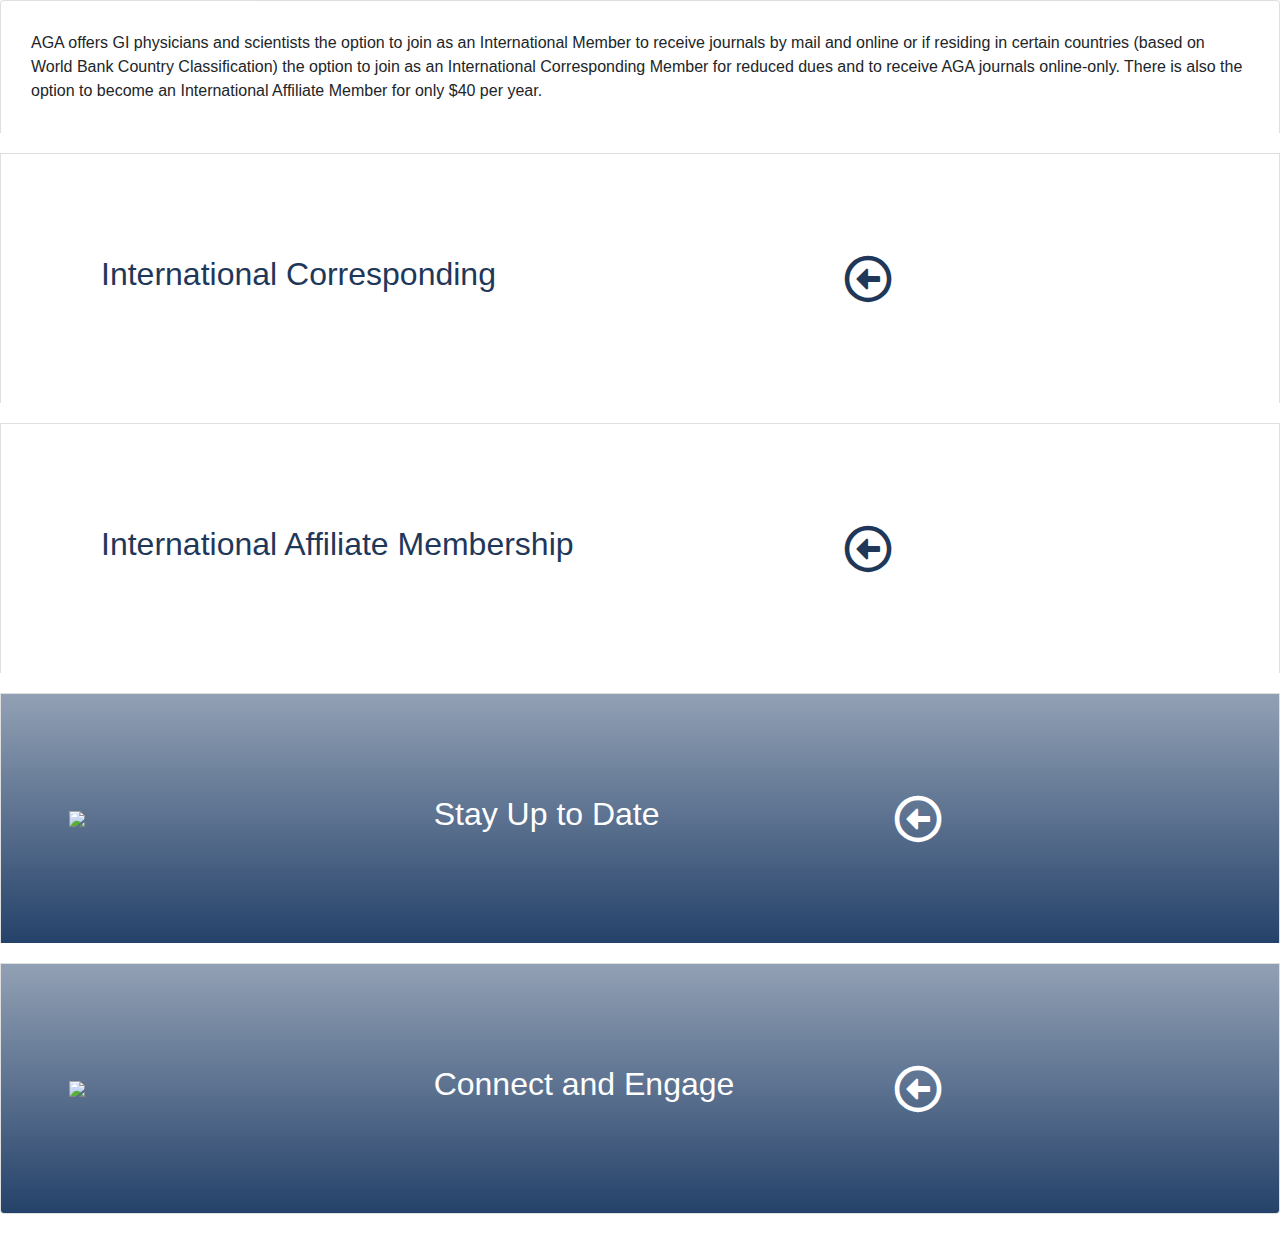
==== custom/Gastro Accordion - Physician & Scientist Outside NA/index.html @ 289419ec "1st and 2nd Image add" ====
<!DOCTYPE html>
<html lang="en">
  <head>
    <meta charset="UTF-8" />
    <meta name="viewport" content="width=device-width, initial-scale=1.0" />
    <meta http-equiv="X-UA-Compatible" content="ie=edge" />
    <title>Gastro Accordion</title>
    <link
      rel="stylesheet"
      href="https://pro.fontawesome.com/releases/v5.9.0/css/all.css"
    />
    <link
      rel="stylesheet"
      href="https://stackpath.bootstrapcdn.com/bootstrap/4.3.1/css/bootstrap.min.css"
      integrity="sha384-ggOyR0iXCbMQv3Xipma34MD+dH/1fQ784/j6cY/iJTQUOhcWr7x9JvoRxT2MZw1T"
      crossorigin="anonymous"
    />
    <link rel="stylesheet" href="./style.css" />
  </head>
  <body>
    <div class="accordion" id="accordionExample">
      <!-- FIRST CARD WHITE-->
      <div class="card ">
        <div class="card-body card-white-board">
          AGA offers GI physicians and scientists the option to join as an
          International Member to receive journals by mail and online or if
          residing in certain countries (based on World Bank Country
          Classification) the option to join as an International Corresponding
          Member for reduced dues and to receive AGA journals online-only. There
          is also the option to become an International Affiliate Member for
          only $40 per year.
        </div>
      </div>
      <!-- FIRST CARD INTERNATIONAL CORRESPONDING-->
      <div class="card ">
        <div class="card-header header-title-global " id="headingOne">
          <!-- ICON -->
          <!-- <div class="first-icon ml-5">
            <img
              src="https://aga-cms-assets.s3.amazonaws.com/20183916215---news-icon@3x.svg"
            />
          </div> -->

          <!-- TITLE -->
          <div class="text-white">
            <h2 style="color: #1F385A">International Corresponding</h2>
          </div>
          <!-- BUTTON -->
          <i
            class="far fa-arrow-alt-circle-left fa-3x ml-5"
            data-toggle="collapse"
            data-target="#collapseOne"
            aria-expanded="true"
            aria-controls="collapseOne"
          ></i>
        </div>
        <div
          id="collapseOne"
          class="collapse"
          aria-labelledby="headingOne"
          data-parent="#accordionExample"
        >
          <div class="card-body">
            <p>
              Corresponding members receive the same benefits as international
              members with the exception that journal subscriptions are online
              only.
            </p>
            <h4>Eligible Countries</h4>
            <p>
              AGA is dedicated to providing resources for gastroenterologists
              around the world. As part of this mission, we introduced a new
              international tiered dues structure that gives members in
              developing countries access to full international membership
              benefits at a reduced rate.
            </p>
            <p>
              The reduced dues eligibility is determined using the World Bank’s
              country classifications. The list of eligible countries is updated
              annually prior to billing for the upcoming year's dues.
            </p>
            <p>
              If your country of residence is listed below, you are eligible to
              choose from the following membership types:
            </p>
            <h4>International Corresponding Membership</h4>
            <ul>
              <li>Category I – $205*</li>
              <li>Category II – $55*</li>
            </ul>
            <p>Residents of Mexico please view your options.</p>
            <p style="font-style: italic">
              * Application fee ($25) is nonrefundable.
            </p>
            <h4>
              Category I — Countries in International Corresponding Members
            </h4>
            <!-- FIRST TABLE -->
            <table class="table table-striped">
              <tbody>
                <tr>
                  <td>Albania</td>
                  <td>Equatorial Guinea</td>
                  <td>Palau</td>
                </tr>
                <tr>
                  <td>Algeria</td>
                  <td>Fiji</td>
                  <td>Panama</td>
                </tr>
                <tr>
                  <td>American Samoa</td>
                  <td>Gabon</td>
                  <td>Paraguay</td>
                </tr>
                <tr>
                  <td>Angola</td>
                  <td>Grenada</td>
                  <td>Peru</td>
                </tr>
                <tr>
                  <td>Argentina</td>
                  <td>Guyana</td>
                  <td>Romania</td>
                </tr>
                <tr>
                  <td>Azerbaijan</td>
                  <td>Iran</td>
                  <td>Russia</td>
                </tr>
                <tr>
                  <td>Belarus</td>
                  <td>Iraq</td>
                  <td>Serbia</td>
                </tr>
                <tr>
                  <td>Belize</td>
                  <td>Jamaica</td>
                  <td>South Africa</td>
                </tr>
                <tr>
                  <td>Bosnia and Herzegovina</td>
                  <td>Kazakhstan</td>
                  <td>St.Lucia</td>
                </tr>
                <tr>
                  <td>Botswana</td>
                  <td>Lebanon</td>
                  <td>St.Vincent and the Grenadines</td>
                </tr>
                <tr>
                  <td>Brazil</td>
                  <td>Libya</td>
                  <td>Suriname</td>
                </tr>
                <tr>
                  <td>Bulgaria</td>
                  <td>Macedonia</td>
                  <td>Thailand</td>
                </tr>
                <tr>
                  <td>China</td>
                  <td>Malaysia</td>
                  <td>Turkey</td>
                </tr>
                <tr>
                  <td>Colombia</td>
                  <td>Maldives</td>
                  <td>Turkmenistan</td>
                </tr>
                <tr>
                  <td>Costa Rica</td>
                  <td>Marshall Islands</td>
                  <td>Tuvalu</td>
                </tr>
                <tr>
                  <td>Croatia</td>
                  <td>Mauritius</td>
                  <td>Venezuela</td>
                </tr>
                <tr>
                  <td>Cuba</td>
                  <td>Mexico</td>
                  <td></td>
                </tr>
                <tr>
                  <td>Dominica</td>
                  <td>Montenegro</td>
                  <td></td>
                </tr>
                <tr>
                  <td>Dom.Republic</td>
                  <td>Namibia</td>
                  <td></td>
                </tr>
                <tr>
                  <td>Ecuador</td>
                  <td>Nauru</td>
                  <td></td>
                </tr>
              </tbody>
            </table>

            <h4>
              Category II — Countries in International Corresponding Member
            </h4>

            <!-- SECOND TABLE -->

            <table class="table table-striped">
              <tbody>
                <tr>
                  <td>Afghanistan</td>
                  <td>Haiti</td>
                  <td>Philippines</td>
                </tr>
                <tr>
                  <td>Angola</td>
                  <td>Honduras</td>
                  <td>Rwanda</td>
                </tr>
                <tr>
                  <td>Armenia</td>
                  <td>India</td>
                  <td>Samoa</td>
                </tr>
                <tr>
                  <td>Bangladesh</td>
                  <td>Indonesia</td>
                  <td>Soa Tome & Principe</td>
                </tr>
                <tr>
                  <td>Benin</td>
                  <td>Jordan</td>
                  <td>Senegal</td>
                </tr>
                <tr>
                  <td>Bhutan</td>
                  <td>Kenya</td>
                  <td>Sierra Leone</td>
                </tr>
                <tr>
                  <td>Bolivia</td>
                  <td>Kiribati</td>
                  <td>Solomon Islands</td>
                </tr>
                <tr>
                  <td>Burkina Faso</td>
                  <td>Korea, Dem. Rep</td>
                  <td>Somalia</td>
                </tr>
                <tr>
                  <td>Burundi</td>
                  <td>Kosovo</td>
                  <td>South Sudan</td>
                </tr>
                <tr>
                  <td>Cabo Verde</td>
                  <td>Kyrqyz Republic</td>
                  <td>Sri Lanka</td>
                </tr>
                <tr>
                  <td>Cambodia</td>
                  <td>Laos</td>
                  <td>Sudan</td>
                </tr>
                <tr>
                  <td>Cameroon</td>
                  <td>Lesotho</td>
                  <td>Swazilan</td>
                </tr>
                <tr>
                  <td>Cent. African Republic</td>
                  <td>Liberia</td>
                  <td>Syrian Arab Republic</td>
                </tr>
                <tr>
                  <td>Chad</td>
                  <td>Madagascar</td>
                  <td>Tajikstan</td>
                </tr>
                <tr>
                  <td>Comoros</td>
                  <td>Malawi</td>
                  <td>Tanzania</td>
                </tr>
                <tr>
                  <td>Congo, Dem. Rep</td>
                  <td>Mali</td>
                  <td>Timor-Leste</td>
                </tr>
                <tr>
                  <td>Congo, Rep</td>
                  <td>Mauritania</td>
                  <td>Togo</td>
                </tr>
                <tr>
                  <td>Cote D'Ivoire</td>
                  <td>Micronesia</td>
                  <td>Tonga</td>
                </tr>
                <tr>
                  <td>Djibouti</td>
                  <td>Moldova</td>
                  <td>Tunisia</td>
                </tr>
                <tr>
                  <td>Egypt</td>
                  <td>Mongolia</td>
                  <td>Uganda</td>
                </tr>
                <tr>
                  <td>El Salvador</td>
                  <td>Morocco</td>
                  <td>Ukraine</td>
                </tr>
                <tr>
                  <td>Eritrea</td>
                  <td>Mozambique</td>
                  <td>Uzbekistan</td>
                </tr>
                <tr>
                  <td>Ethiopia</td>
                  <td>Myanmar</td>
                  <td>Vanautu</td>
                </tr>
                <tr>
                  <td>Gambia</td>
                  <td>Nepal</td>
                  <td>Vietnam</td>
                </tr>
                <tr>
                  <td>Georgia</td>
                  <td>Nicaragua</td>
                  <td>West Bank & Gaza</td>
                </tr>
                <tr>
                  <td>Ghana</td>
                  <td>Niger</td>
                  <td>Yemen</td>
                </tr>
                <tr>
                  <td>Guatemala</td>
                  <td>Nigeria</td>
                  <td>Zambia</td>
                </tr>
                <tr>
                  <td>Guinea</td>
                  <td>Pakistan</td>
                  <td>Zimbabwe</td>
                </tr>
                <tr>
                  <td>Guinea-Bisau</td>
                  <td>Papua New Guinea</td>
                  <td></td>
                </tr>
              </tbody>
            </table>
          </div>
        </div>
      </div>
      <!-- SECOND CARD INTERNATIONAL AFFILIATE MEMBERSHIP-->
      <div class="card">
        <div class="card-header header-title-global " id="headingTwo">
          <!-- ICON -->
          <!-- <div class="first-icon ml-5">
              <img
                src="https://aga-cms-assets.s3.amazonaws.com/20183916215---news-icon@3x.svg"
              />
            </div> -->

          <!-- TITLE -->
          <div class="text-white">
            <h2 style="color: #1F385A">International Affiliate Membership</h2>
          </div>
          <!-- BUTTON -->
          <i
            class="far fa-arrow-alt-circle-left fa-3x ml-5"
            data-toggle="collapse"
            data-target="#collapseTwo"
            aria-expanded="true"
            aria-controls="collapseTwo"
          ></i>
        </div>
        <div
          id="collapseTwo"
          class="collapse"
          aria-labelledby="headingTwo"
          data-parent="#accordionExample"
        >
          <div class="card-body">
            <p>
              Affiliate members receive the same benefits as international
              members with the following exceptions: (1) Digestive Disease Week®
              (DDW) savings are not included and (2) journals may be purchased
              separately at a discounted rate:
            </p>
            <ul>
              <li>Gastroenterology: $376/year</li>
              <li>Clinical Gastroenterology and Hepatology: $85/year</li>
            </ul>
            <p>
              Please indicate your selection of journals on your application for
              membership.
            </p>
          </div>
        </div>
      </div>
      <!-- THIRD CARD -->
      <div class="card ">
        <div class="card-header header-image-global image-3" id="headingThree">
          <!-- ICON -->
          <div class="first-icon ml-5">
            <img
              src="https://aga-cms-assets.s3.amazonaws.com/20183916215---news-icon@3x.svg"
            />
          </div>

          <!-- TITLE -->
          <div class="text-white">
            <h2>Stay Up to Date</h2>
          </div>
          <!-- BUTTON -->
          <i
            class="far fa-arrow-alt-circle-left fa-3x text-white ml-5"
            data-toggle="collapse"
            data-target="#collapseThree"
            aria-expanded="true"
            aria-controls="collapseThree"
          ></i>
        </div>
        <div
          id="collapseThree"
          class="collapse"
          aria-labelledby="headingThree"
          data-parent="#accordionExample"
        >
          <div class="card-body">
            <p>Stay up to date with the latest GI news and research.</p>
            <ul>
              <li>
                <a href="https://www.cghjournal.org/"
                  >Clinical Gastroenterology and Hepatology (CGH)</a
                >
                : Official monthly clinical practice journal of the AGA
                Institute.
              </li>
              <li>
                <a href="https://www.cmghjournal.org/"
                  >Cellular and Molecular Gastroenterology and Hepatology
                  (CMGH)</a
                >
                : a digital-only journal for digestive biology research.
              </li>
              <li>
                <a href="https://www.gastrojournal.org/">Gastroenterology</a>
                : Leading monthly journal in the field of GI.
              </li>
              <li>
                <a href="https://www.mdedge.com/gihepnews"
                  >GI & Hepatology News</a
                >
                : Official newspaper of the AGA Institute providing commentary
                about clinical developments and the impact of health care
                policy.
              </li>
              <li>
                AGA eDigest: Weekly e-newsletter covering important topics and
                news from the AGA Institute.
              </li>
              <li>
                <a href="http://agaperspectives.gastro.org/"
                  >AGA Perspectives</a
                >
                : Bimonthly magazine where experts debate today’s most
                controversial GI topics.
              </li>
              <li>
                Today in Medicine: Daily news feed featuring the day’s top
                headlines.
              </li>
            </ul>
            <p style="font-style: italic; font-size: 12px;">
              Note: Online subscriptions for international members, category I &
              II. Subscriptions not included for international affiliate members
              (available for purchase at a discount).
            </p>
          </div>
        </div>
      </div>
      <!-- FOURTH CARD -->
      <div class="card ">
        <div class="card-header header-image-global image-2" id="headingFour">
          <!-- ICON -->
          <div class="first-icon ml-5">
            <img
              src="https://aga-cms-assets.s3.amazonaws.com/201839164026---connect-icon@3x.svg"
            />
          </div>

          <!-- TITLE -->
          <div class="text-white">
            <h2>Connect and Engage</h2>
          </div>
          <!-- BUTTON -->
          <i
            class="far fa-arrow-alt-circle-left fa-3x text-white ml-5"
            data-toggle="collapse"
            data-target="#collapseFour"
            aria-expanded="true"
            aria-controls="collapseFour"
          ></i>
        </div>
        <div
          id="collapseFour"
          class="collapse"
          aria-labelledby="headingFour"
          data-parent="#accordionExample"
        >
          <div class="card-body">
            <p>Stay up to date with the latest GI news and research.</p>
            <ul>
              <li>
                <a href="https://www.cghjournal.org/"
                  >Clinical Gastroenterology and Hepatology (CGH)</a
                >
                : Official monthly clinical practice journal of the AGA
                Institute.
              </li>
              <li>
                <a href="https://www.cmghjournal.org/"
                  >Cellular and Molecular Gastroenterology and Hepatology
                  (CMGH)</a
                >
                : a digital-only journal for digestive biology research.
              </li>
              <li>
                <a href="https://www.gastrojournal.org/">Gastroenterology</a>
                : Leading monthly journal in the field of GI.
              </li>
              <li>
                <a href="https://www.mdedge.com/gihepnews"
                  >GI & Hepatology News</a
                >
                : Official newspaper of the AGA Institute providing commentary
                about clinical developments and the impact of health care
                policy.
              </li>
              <li>
                AGA eDigest: Weekly e-newsletter covering important topics and
                news from the AGA Institute.
              </li>
              <li>
                <a href="http://agaperspectives.gastro.org/"
                  >AGA Perspectives</a
                >
                : Bimonthly magazine where experts debate today’s most
                controversial GI topics.
              </li>
              <li>
                Today in Medicine: Daily news feed featuring the day’s top
                headlines.
              </li>
            </ul>
            <p style="font-style: italic; font-size: 12px;">
              Note: Online subscriptions for international members, category I &
              II. Subscriptions not included for international affiliate members
              (available for purchase at a discount).
            </p>
          </div>
        </div>
      </div>
    </div>
    <!-- Bootstrap JS -->
    <script
      src="https://code.jquery.com/jquery-3.3.1.slim.min.js"
      integrity="sha384-q8i/X+965DzO0rT7abK41JStQIAqVgRVzpbzo5smXKp4YfRvH+8abtTE1Pi6jizo"
      crossorigin="anonymous"
    ></script>
    <script
      src="https://cdnjs.cloudflare.com/ajax/libs/popper.js/1.14.7/umd/popper.min.js"
      integrity="sha384-UO2eT0CpHqdSJQ6hJty5KVphtPhzWj9WO1clHTMGa3JDZwrnQq4sF86dIHNDz0W1"
      crossorigin="anonymous"
    ></script>
    <script
      src="https://stackpath.bootstrapcdn.com/bootstrap/4.3.1/js/bootstrap.min.js"
      integrity="sha384-JjSmVgyd0p3pXB1rRibZUAYoIIy6OrQ6VrjIEaFf/nJGzIxFDsf4x0xIM+B07jRM"
      crossorigin="anonymous"
    ></script>

    <script>
      $(".collapse")
        .on("shown.bs.collapse", function() {
          $(this)
            .parent()
            .find(".fa-arrow-alt-circle-left")
            .removeClass("fa-arrow-alt-circle-left")
            .addClass("fa-arrow-alt-circle-down");
        })
        .on("hidden.bs.collapse", function() {
          $(this)
            .parent()
            .find(".fa-arrow-alt-circle-down")
            .removeClass("fa-arrow-alt-circle-down")
            .addClass("fa-arrow-alt-circle-left");
        });
    </script>
  </body>
</html>
---- custom/Gastro Accordion - Physician & Scientist Outside NA/style.css ----
* {
  font-size: 16px;
}

h2 {
  font-family: "Gotham Bold", Sans-serif;
}
.header-image-global {
  height: 250px;
  display: grid;
  grid-template-columns: 1fr 1fr 1fr;
  justify-content: center;
  align-items: center;
}

.header-title-global {
  background-color: white;
  padding-left: 100px;
  height: 250px;
  display: grid;
  grid-template-columns: 3fr 2fr;
  justify-content: center;
  align-items: center;
}

.card-white-board {
  padding: 30px;
}

.header-title-global .fa-arrow-alt-circle-left {
  color: #1f385a;
}

.card {
  margin-bottom: 20px;
}

.total-price {
  color: #008fd4;
}
/* IMAGE SETUP */

.image-1 {
  background: linear-gradient(
      0deg,
      rgba(37, 66, 106, 1) 0%,
      rgba(37, 66, 106, 0.500437675070028) 100%
    ),
    url("https://aga-cms-assets.s3.amazonaws.com/201839182334---GettyImages-680482926.jpg")
      no-repeat center;
  background-size: cover;
}

.image-2 {
  background: linear-gradient(
      0deg,
      rgba(37, 66, 106, 1) 0%,
      rgba(37, 66, 106, 0.500437675070028) 100%
    ),
    url("https://aga-cms-assets.s3.amazonaws.com/20183916405---GettyImages-638646884.jpg")
      no-repeat center;
  background-size: cover;
}

.image-3 {
  background: linear-gradient(
      0deg,
      rgba(37, 66, 106, 1) 0%,
      rgba(37, 66, 106, 0.500437675070028) 100%
    ),
    url("https://aga-cms-assets.s3.amazonaws.com/201839182334---GettyImages-680482926.jpg")
      no-repeat center;
  background-size: cover;
}

.image-4 {
  background: linear-gradient(
      0deg,
      rgba(37, 66, 106, 1) 0%,
      rgba(37, 66, 106, 0.500437675070028) 100%
    ),
    url("https://aga-cms-assets.s3.amazonaws.com/201839181544---GettyImages-612408736.jpg")
      no-repeat center;
  background-size: cover;
}

.image-5 {
  background: linear-gradient(
      0deg,
      rgba(37, 66, 106, 1) 0%,
      rgba(37, 66, 106, 0.500437675070028) 100%
    ),
    url("https://aga-cms-assets.s3.amazonaws.com/201839185559---GettyImages-495755592.jpg")
      no-repeat center;
  background-size: cover;
}

.image-6 {
  background: linear-gradient(
      0deg,
      rgba(37, 66, 106, 1) 0%,
      rgba(37, 66, 106, 0.500437675070028) 100%
    ),
    url("https://aga-cms-assets.s3.amazonaws.com/201839193249---GettyImages-640947698.jpg")
      no-repeat center;
  background-size: cover;
}

.image-7 {
  background: linear-gradient(
      0deg,
      rgba(37, 66, 106, 1) 0%,
      rgba(37, 66, 106, 0.500437675070028) 100%
    ),
    url("https://aga-cms-assets.s3.amazonaws.com/20183919372---GettyImages-645732556.jpg")
      no-repeat center;
  background-size: cover;
}
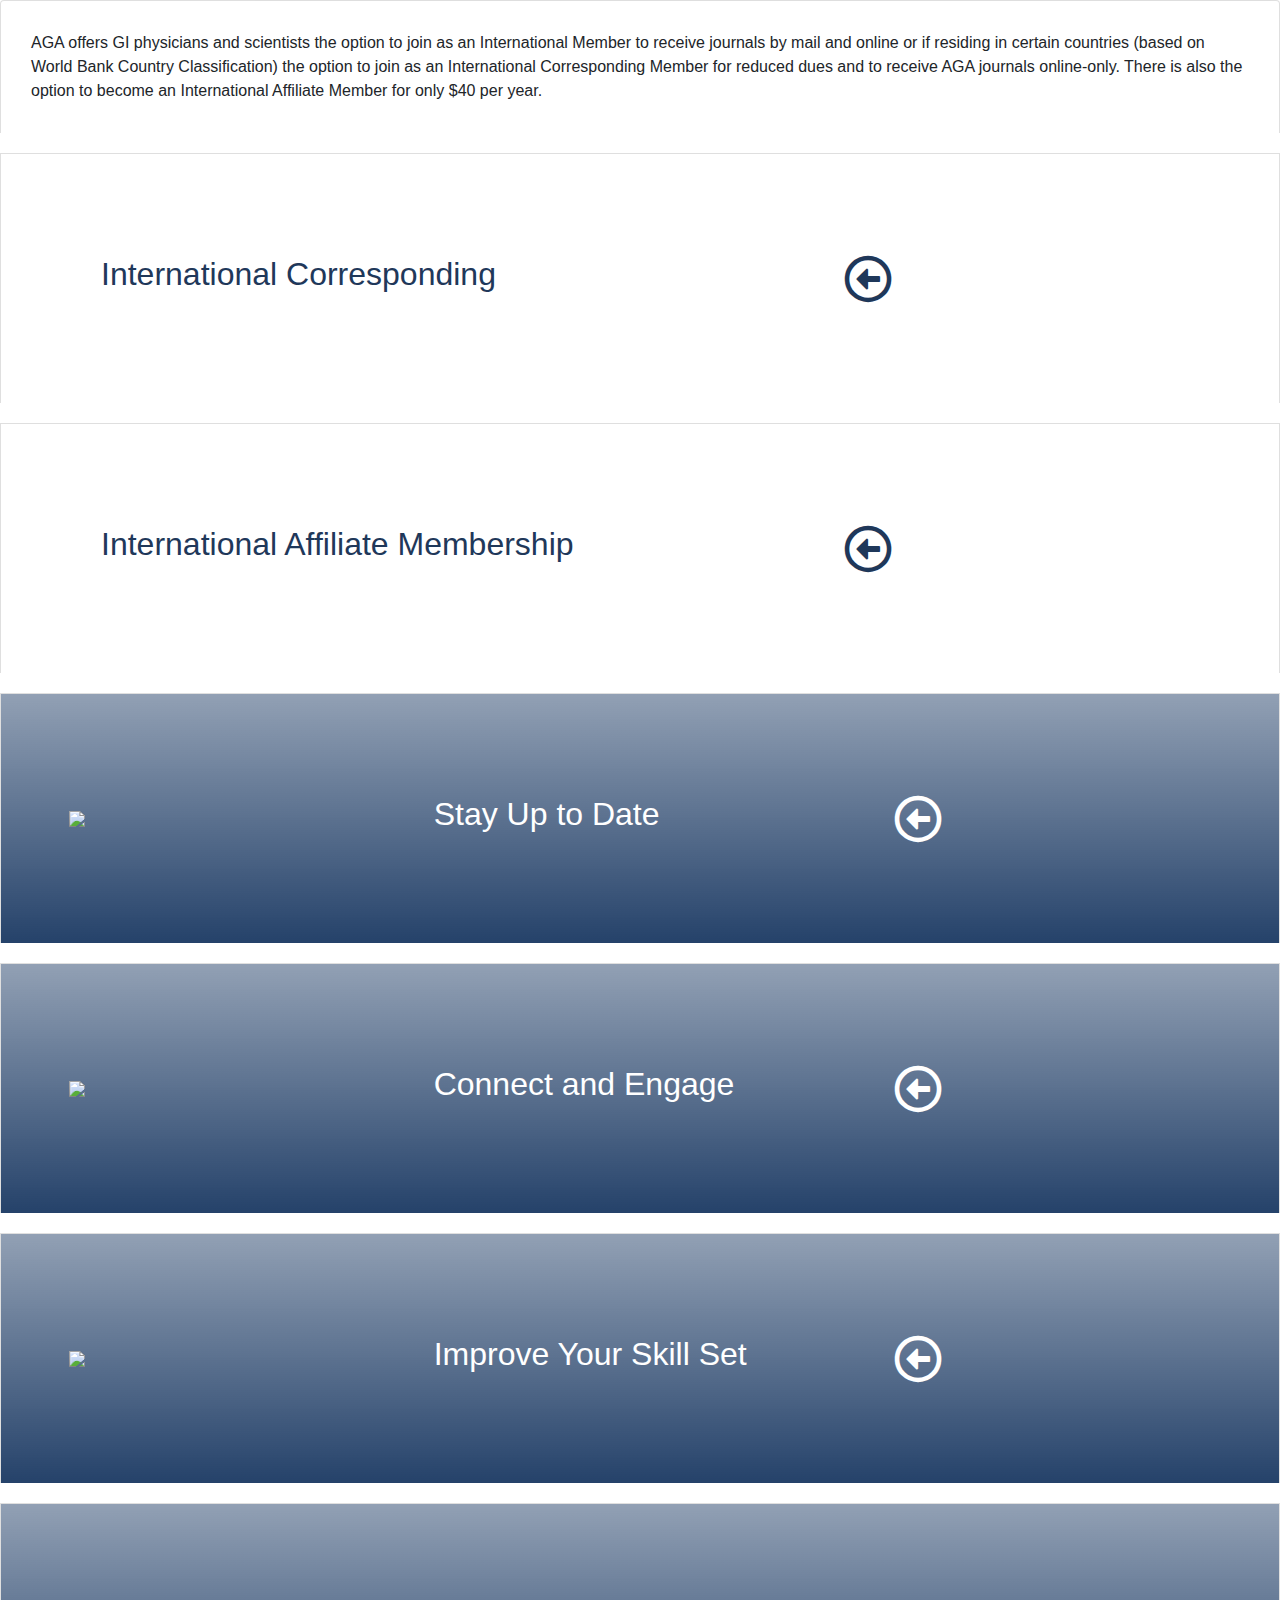
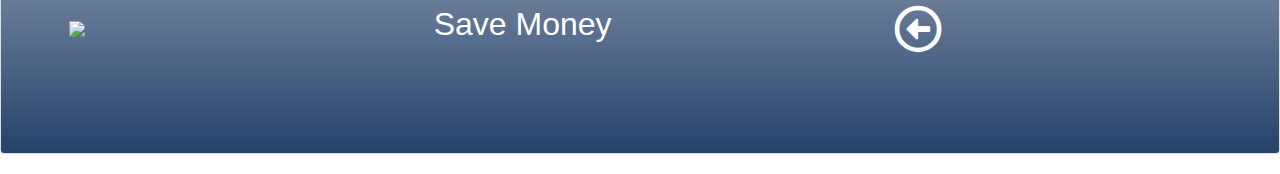
==== commit beba951c: "New Tab added" ====
--- a/custom/Gastro Accordion - Physician & Scientist Outside NA/index.html
+++ b/custom/Gastro Accordion - Physician & Scientist Outside NA/index.html
@@ -518,56 +518,195 @@
           data-parent="#accordionExample"
         >
           <div class="card-body">
-            <p>Stay up to date with the latest GI news and research.</p>
+            <p>
+              Connect and engage with colleagues who share your passions and
+              face similar challenges.
+            </p>
             <ul>
               <li>
-                <a href="https://www.cghjournal.org/"
-                  >Clinical Gastroenterology and Hepatology (CGH)</a
-                >
-                : Official monthly clinical practice journal of the AGA
-                Institute.
-              </li>
-              <li>
-                <a href="https://www.cmghjournal.org/"
-                  >Cellular and Molecular Gastroenterology and Hepatology
-                  (CMGH)</a
-                >
-                : a digital-only journal for digestive biology research.
-              </li>
-              <li>
-                <a href="https://www.gastrojournal.org/">Gastroenterology</a>
-                : Leading monthly journal in the field of GI.
+                <a href="https://community.gastro.org/home">AGA Community</a>
+                : a private, members-only forum, directory and resource library.
+              </li>
+              <li>
+                <a
+                  href="https://www.gastro.org/aga-leadership/council-and-sections"
+                  >Section affiliations</a
+                >
+                : Thirteen special interest groups. AGA members can join up to
+                six.
+              </li>
+              <li>
+                <a href="https://www.gastro.org/aga-leadership/committees"
+                  >Committees</a
+                >
+                : Groups of volunteer members assigned a mission and set of
+                responsibilities associated with a particular area within the
+                association. You must apply or be nominated for a committee
+                appointment.
               </li>
               <li>
                 <a href="https://www.mdedge.com/gihepnews"
-                  >GI & Hepatology News</a
-                >
-                : Official newspaper of the AGA Institute providing commentary
-                about clinical developments and the impact of health care
-                policy.
-              </li>
-              <li>
-                AGA eDigest: Weekly e-newsletter covering important topics and
-                news from the AGA Institute.
-              </li>
-              <li>
-                <a href="http://agaperspectives.gastro.org/"
-                  >AGA Perspectives</a
-                >
-                : Bimonthly magazine where experts debate today’s most
-                controversial GI topics.
-              </li>
-              <li>
-                Today in Medicine: Daily news feed featuring the day’s top
-                headlines.
+                  >Academy of Educators</a
+                >
+                : The home for educators within AGA.
+              </li>
+              <li>
+                Social media: Interact with AGA through a variety of social
+                networks.
+              </li>
+              <li>
+                <a href="https://www.gastro.org/">AGA website</a>
+                : Access members-only resources and stay connected all day,
+                every day.
+              </li>
+              <li>
+                AGA Young Delegates: A group of engaged GIs gaining experience
+                through work on short-term AGA initiatives.
               </li>
             </ul>
-            <p style="font-style: italic; font-size: 12px;">
-              Note: Online subscriptions for international members, category I &
-              II. Subscriptions not included for international affiliate members
-              (available for purchase at a discount).
-            </p>
-          </div>
+          </div>
+        </div>
+      </div>
+      <!-- FIFTH CARD -->
+      <div class="card ">
+        <div class="card-header header-image-global image-3" id="headingFive">
+          <!-- ICON -->
+          <div class="first-icon ml-5">
+            <img
+              src="https://aga-cms-assets.s3.amazonaws.com/201839181743---skillset-icon@3x.svg"
+            />
+          </div>
+
+          <!-- TITLE -->
+          <div class="text-white">
+            <h2>Improve Your Skill Set</h2>
+          </div>
+          <!-- BUTTON -->
+          <i
+            class="far fa-arrow-alt-circle-left fa-3x text-white ml-5"
+            data-toggle="collapse"
+            data-target="#collapseFive"
+            aria-expanded="true"
+            aria-controls="collapseFive"
+          ></i>
+        </div>
+        <div
+          id="collapseFive"
+          class="collapse"
+          aria-labelledby="headingFive"
+          data-parent="#accordionExample"
+        >
+          <div class="card-body">
+            <p>
+              Improve your skill set with access to a variety of educational
+              opportunities offered free or at a discount.
+            </p>
+            <ul>
+              <li>
+                <a
+                  href="https://www.gastro.org/fellows-and-early-career/training-resources/fellows-resources/aga-gastroenterology-training-examination"
+                  >AGA Gastroenterology Training Examination</a
+                >
+                : Educational assessment tool designed to measure the progress
+                of training and promote continuous improvement.
+              </li>
+              <li>
+                <a href="http://buyddsep8.gastro.org/">DDSEP® 8</a>
+                : A diverse learning platform that allows you to prepare for the
+                GI board exam, assess your knowledge and keep current on GI
+                advances.
+              </li>
+              <li>
+                <a href="https://ddw.org/home">Digestive Disease Week® (DDW)</a>
+                : The world’s largest gathering of GI professionals and one of
+                the top 50 medical meetings.
+              </li>
+              <li>
+                <a href="http://pgcourse.gastro.org/"
+                  >AGA Postgraduate Course</a
+                >
+                : AGA Institute’s flagship educational course covering both
+                basic science and clinical topics.
+              </li>
+              <li>
+                <a href="http://agau.gastro.org/diweb/catalog"
+                  >AGA University</a
+                >
+                : Your home for in-person meetings, webinars and other
+                educational tools designed to help you stay current with
+                advances in the GI field and earn MOC/CME.
+              </li>
+            </ul>
+          </div>
+        </div>
+      </div>
+      <!-- SIXTH CARD -->
+      <div class="card ">
+        <div class="card-header header-image-global image-7" id="headingSix">
+          <!-- ICON -->
+          <div class="first-icon ml-5">
+            <img
+              height="120px"
+              src="https://aga-cms-assets.s3.amazonaws.com/20183919436---save-icon@2x.png"
+            />
+          </div>
+
+          <!-- TITLE -->
+          <div class="text-white">
+            <h2>Save Money</h2>
+          </div>
+          <!-- BUTTON -->
+          <i
+            class="far fa-arrow-alt-circle-left fa-3x text-white ml-5"
+            data-toggle="collapse"
+            data-target="#collapseSix"
+            aria-expanded="true"
+            aria-controls="collapseSix"
+          ></i>
+        </div>
+        <div
+          id="collapseSix"
+          class="collapse"
+          aria-labelledby="headingSix"
+          data-parent="#accordionExample"
+        >
+          <div class="card-body">
+            <p>
+              Save Money by taking advantage of special promotions through AGA's
+              affinity partners.
+            </p>
+            <p>
+              UpToDate® is the online, continuously updated clinical-decision
+              support resource that gastroenterologists trust to for reliable
+              clinical answers. Learn more about the exclusive offer for AGA
+              members.
+            </p>
+            <h2>Join AGA and save</h2>
+            <table class="table table-striped">
+              <tbody>
+                <tr>
+                  <td>CGH</td>
+                  <td class="text-right">-$486</td>
+                </tr>
+                <tr>
+                  <td>Gastroenterology</td>
+                  <td class="text-right">-$968</td>
+                </tr>
+                <tr>
+                  <td>DDSEP®8</td>
+                  <td class="text-right">-$200</td>
+                </tr>
+                <tr>
+                  <td>DDW®</td>
+                  <td class="text-right">-$440</td>
+                </tr>
+              </tbody>
+            </table>
+            <h4 class="text-right">
+              Total Savings: <span class="total-price">$2,094</span>
+            </h4>
+          </div>
+          <p class="ml-3">Journal prices are 2018 rates</p>
         </div>
       </div>
     </div>
--- a/custom/Gastro Accordion - Physician & Scientist Outside NA/style.css
+++ b/custom/Gastro Accordion - Physician & Scientist Outside NA/style.css
@@ -68,7 +68,7 @@
       rgba(37, 66, 106, 1) 0%,
       rgba(37, 66, 106, 0.500437675070028) 100%
     ),
-    url("https://aga-cms-assets.s3.amazonaws.com/201839182334---GettyImages-680482926.jpg")
+    url("https://aga-cms-assets.s3.amazonaws.com/201839181715---GettyImages-675458870.jpg")
       no-repeat center;
   background-size: cover;
 }
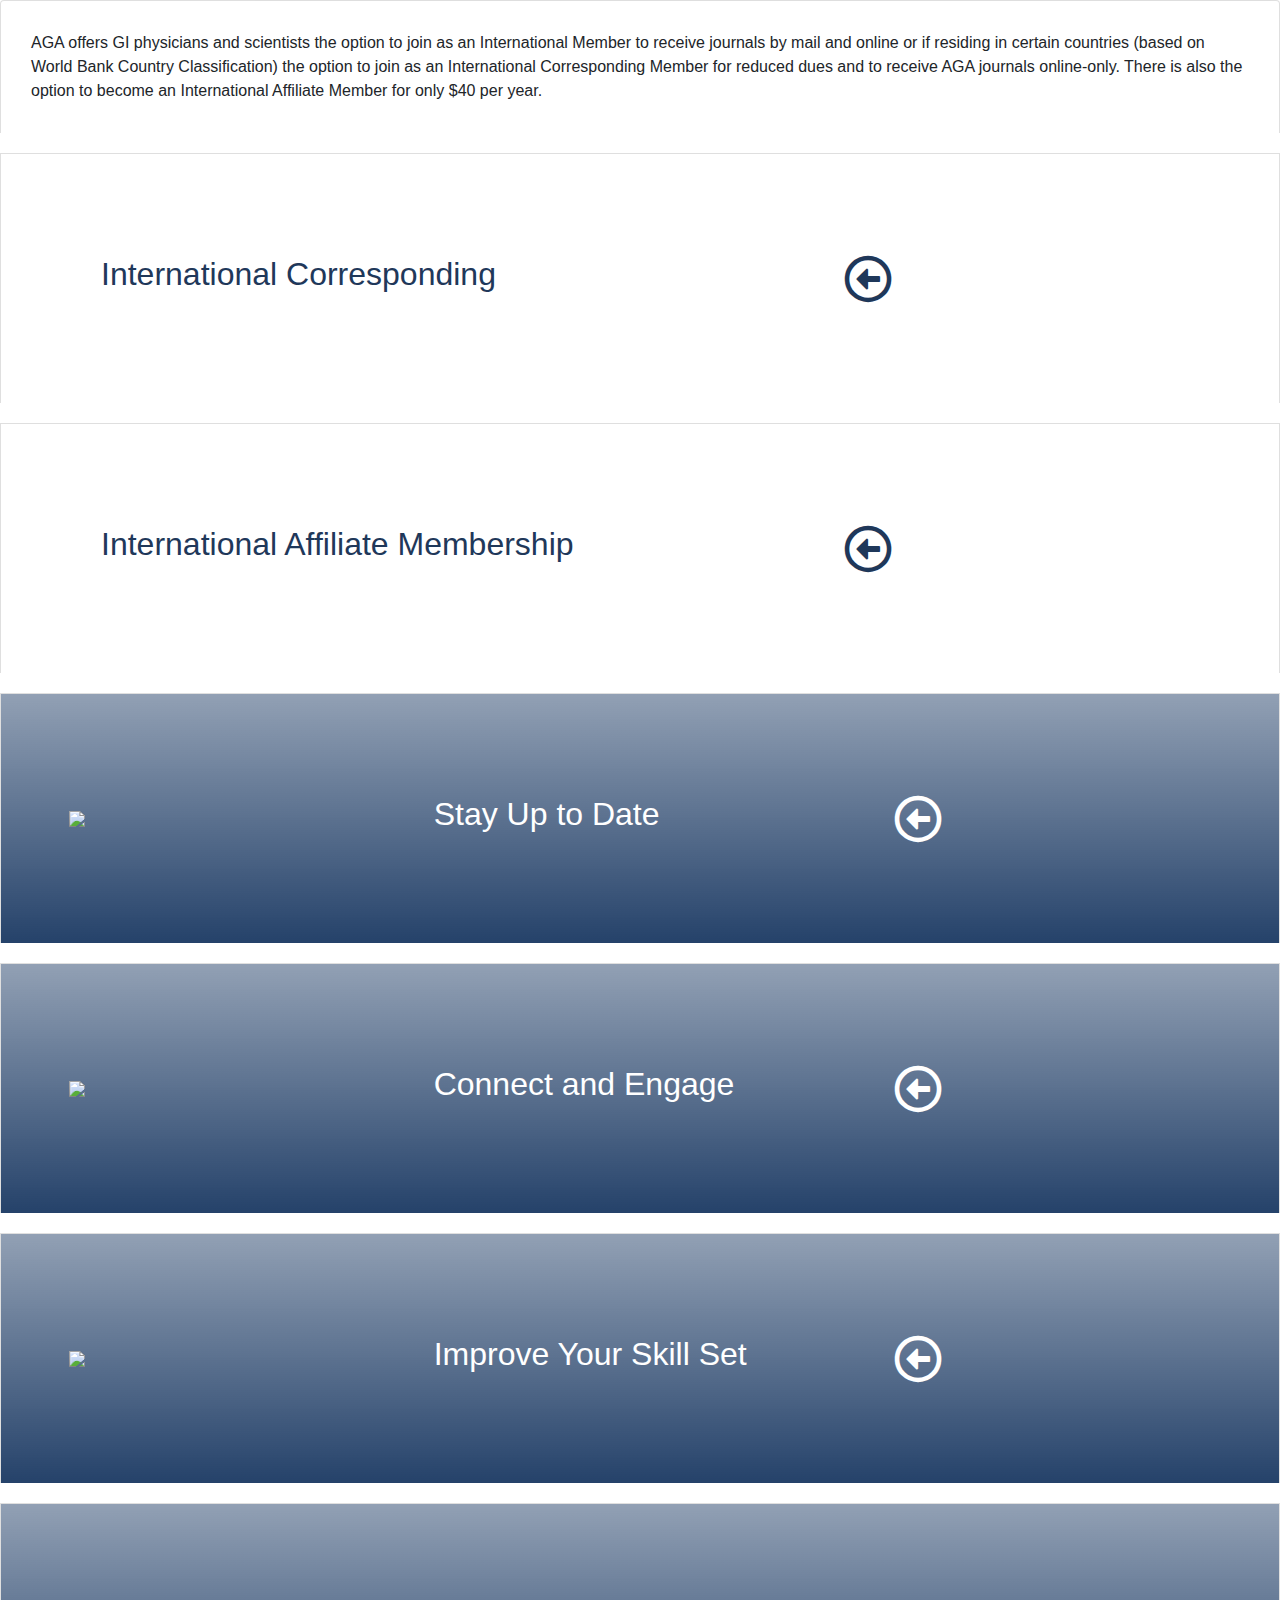
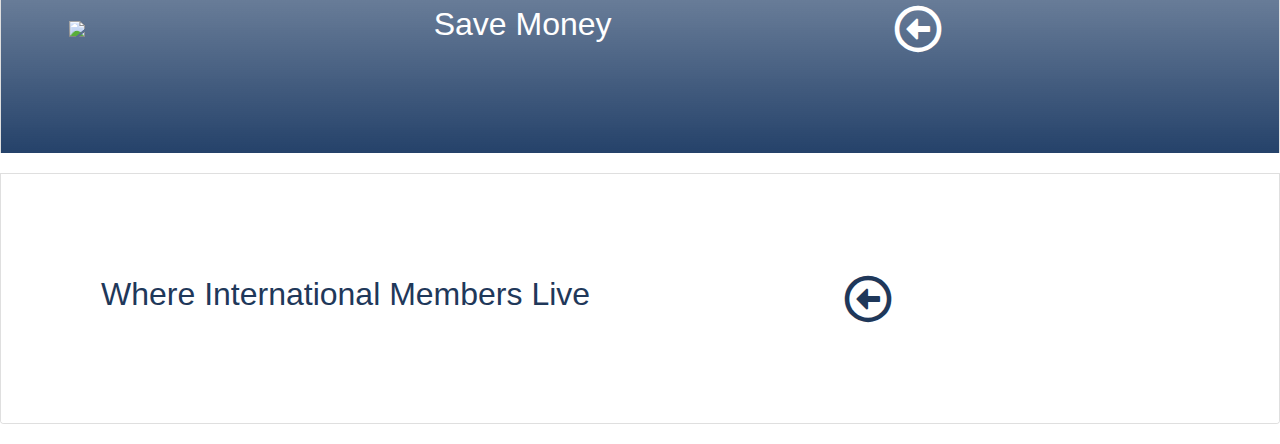
==== commit d05c67d9: "New Tab upload" ====
--- a/custom/Gastro Accordion - Physician & Scientist Outside NA/index.html
+++ b/custom/Gastro Accordion - Physician & Scientist Outside NA/index.html
@@ -709,6 +709,68 @@
           <p class="ml-3">Journal prices are 2018 rates</p>
         </div>
       </div>
+      <!-- SEVENTH CARD WHERE INTERNATIONAL MEMBERS LIVE-->
+      <div class="card">
+        <div class="card-header header-title-global " id="headingTwo">
+          <!-- ICON -->
+          <!-- <div class="first-icon ml-5">
+              <img
+                src="https://aga-cms-assets.s3.amazonaws.com/20183916215---news-icon@3x.svg"
+              />
+            </div> -->
+
+          <!-- TITLE -->
+          <div class="text-white">
+            <h2 style="color: #1F385A">Where International Members Live</h2>
+          </div>
+          <!-- BUTTON -->
+          <i
+            class="far fa-arrow-alt-circle-left fa-3x ml-5"
+            data-toggle="collapse"
+            data-target="#collapseTwo"
+            aria-expanded="true"
+            aria-controls="collapseTwo"
+          ></i>
+        </div>
+        <div
+          id="collapseTwo"
+          class="collapse"
+          aria-labelledby="headingTwo"
+          data-parent="#accordionExample"
+        >
+          <div class="card-body">
+            <p>
+              Roughly 25 percent of all AGA members live outside the U.S. This
+              is a significant demographic of AGA membership and one that AGA is
+              very interested in expanding.
+            </p>
+            <p>
+              International AGA members live in 108 countries all over the
+              world. The chart below shows the number of AGA members from each
+              country (as of June 2017):
+            </p>
+            <table class="table table-striped">
+              <tbody>
+                <tr>
+                  <td>Canada <span class="float-right">576</span></td>
+                  <td>Otto</td>
+                  <td>@mdo</td>
+                </tr>
+                <tr>
+                  <td>Jacob</td>
+                  <td>Thornton</td>
+                  <td>@fat</td>
+                </tr>
+                <tr>
+                  <td>Larry</td>
+                  <td>the Bird</td>
+                  <td>@twitter</td>
+                </tr>
+              </tbody>
+            </table>
+          </div>
+        </div>
+      </div>
     </div>
     <!-- Bootstrap JS -->
     <script
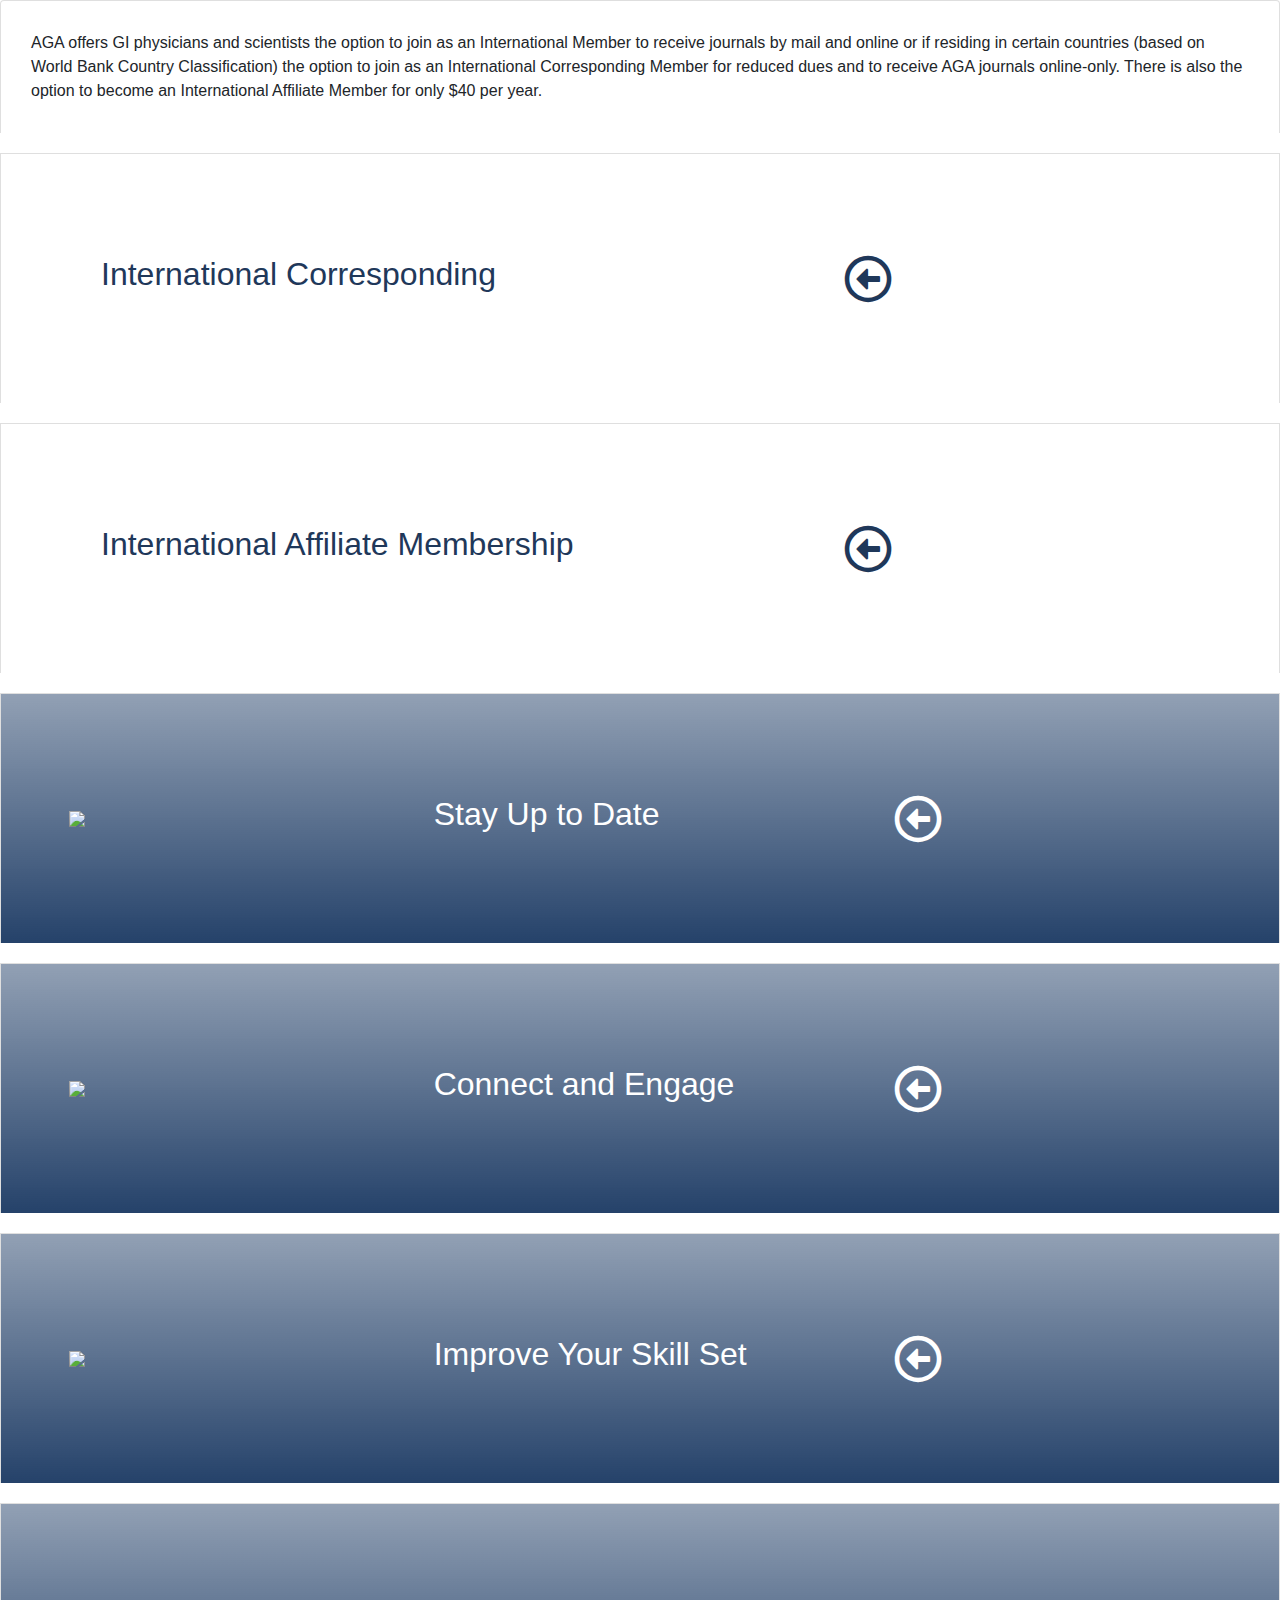
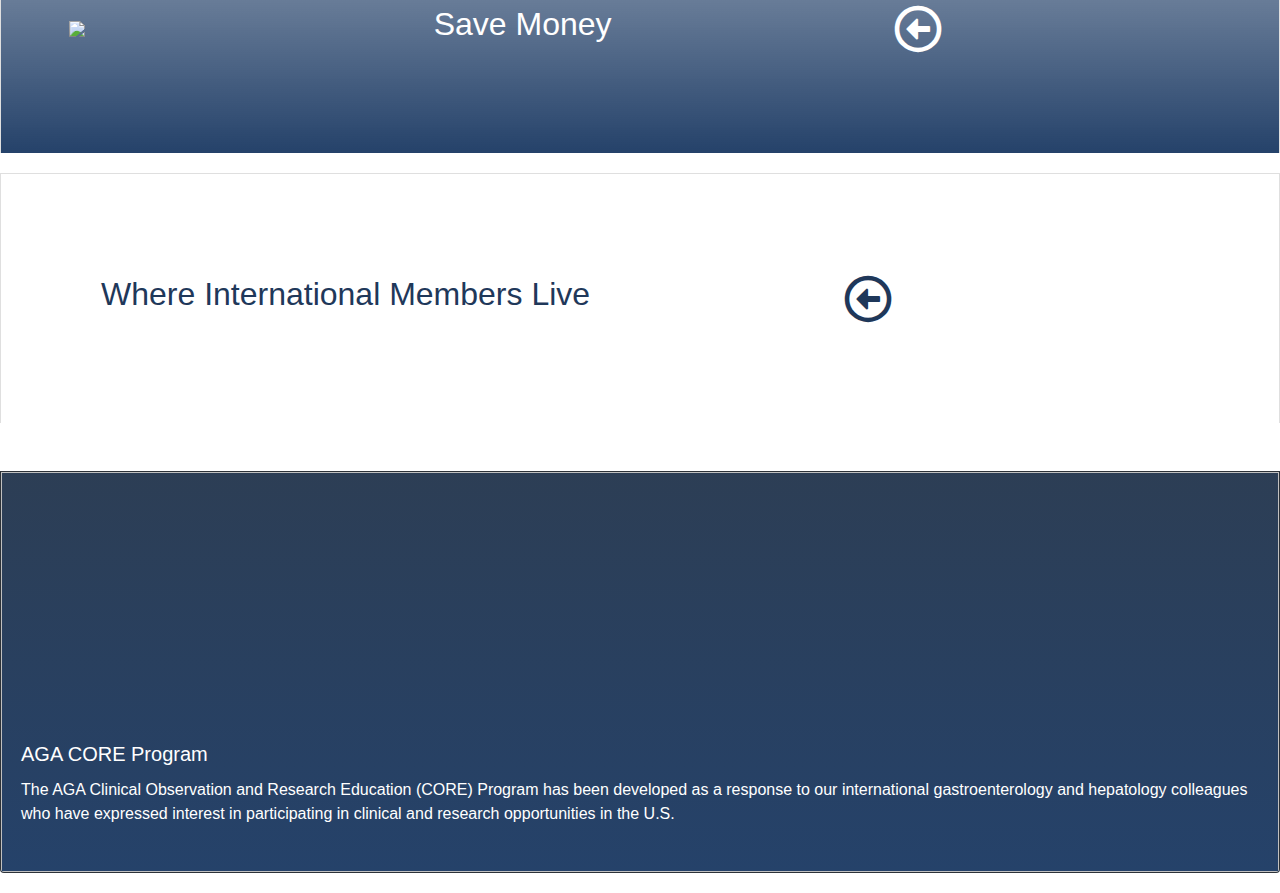
==== commit 9b9f52f7: "Last tab add" ====
--- a/custom/Gastro Accordion - Physician & Scientist Outside NA/index.html
+++ b/custom/Gastro Accordion - Physician & Scientist Outside NA/index.html
@@ -749,28 +749,201 @@
               world. The chart below shows the number of AGA members from each
               country (as of June 2017):
             </p>
+
+            <!-- Table Starts -->
             <table class="table table-striped">
               <tbody>
                 <tr>
                   <td>Canada <span class="float-right">576</span></td>
-                  <td>Otto</td>
-                  <td>@mdo</td>
-                </tr>
-                <tr>
-                  <td>Jacob</td>
-                  <td>Thornton</td>
-                  <td>@fat</td>
-                </tr>
-                <tr>
-                  <td>Larry</td>
-                  <td>the Bird</td>
-                  <td>@twitter</td>
+                  <td>Japan<span class="float-right">408</span></td>
+                  <td>Australia <span class="float-right">332</span></td>
+                </tr>
+                <tr>
+                  <td>United Kingdom <span class="float-right">191</span></td>
+                  <td>Mexico<span class="float-right">190</span></td>
+                  <td>Germany<span class="float-right">167</span></td>
+                </tr>
+                <tr>
+                  <td>Netherlands<span class="float-right">133</span></td>
+                  <td>India<span class="float-right">115</span></td>
+                  <td>Switzerland<span class="float-right">100</span></td>
+                </tr>
+                <tr>
+                  <td>Brazil<span class="float-right">93</span></td>
+                  <td>Italy<span class="float-right">90</span></td>
+                  <td>Belgium<span class="float-right">77</span></td>
+                </tr>
+                <tr>
+                  <td>Israel<span class="float-right">69</span></td>
+                  <td>Republic of Korea<span class="float-right">57</span></td>
+                  <td>Thailand<span class="float-right">57</span></td>
+                </tr>
+                <tr>
+                  <td>Ireland<span class="float-right">54</span></td>
+                  <td>France<span class="float-right">49</span></td>
+                  <td>Spain<span class="float-right">44</span></td>
+                </tr>
+                <tr>
+                  <td>Argentina<span class="float-right">43</span></td>
+                  <td>Pakistan<span class="float-right">34</span></td>
+                  <td>Taiwan<span class="float-right">34</span></td>
+                </tr>
+                <tr>
+                  <td>Colombia<span class="float-right">31</span></td>
+                  <td>Peru<span class="float-right">30</span></td>
+                  <td>Singapore<span class="float-right">30</span></td>
+                </tr>
+                <tr>
+                  <td>Iran<span class="float-right">29</span></td>
+                  <td>New Zealand<span class="float-right">29</span></td>
+                  <td>Greece<span class="float-right">27</span></td>
+                </tr>
+                <tr>
+                  <td>Nigeria<span class="float-right">26</span></td>
+                  <td>Sweden<span class="float-right">26</span></td>
+                  <td>Egypt<span class="float-right">24</span></td>
+                </tr>
+                <tr>
+                  <td>Denmark<span class="float-right">22</span></td>
+                  <td>Romania<span class="float-right">22</span></td>
+                  <td>China<span class="float-right">21</span></td>
+                </tr>
+                <tr>
+                  <td>Saudi Arabia<span class="float-right">21</span></td>
+                  <td>Norway<span class="float-right">19</span></td>
+                  <td>Austria<span class="float-right">18</span></td>
+                </tr>
+                <tr>
+                  <td>Hong Kong<span class="float-right">18</span></td>
+                  <td>Philippines<span class="float-right">18</span></td>
+                  <td>Turkey<span class="float-right">18</span></td>
+                </tr>
+                <tr>
+                  <td>South Africa<span class="float-right">16</span></td>
+                  <td>Portugal<span class="float-right">14</span></td>
+                  <td>United Arab Emirates<span class="float-right">14</span></td>
+                </tr>
+                <tr>
+                  <td>Poland<span class="float-right">13</span></td>
+                  <td>Czech Republic<span class="float-right">12</span></td>
+                  <td>Guatemala<span class="float-right">12</span></td>
+                </tr>
+                <tr>
+                  <td>Chile<span class="float-right">11</span></td>
+                  <td>Dominican Republic<span class="float-right">11</span></td>
+                  <td>Ecuador<span class="float-right">11</span></td>
+                </tr>
+                <tr>
+                  <td>Finland<span class="float-right">10</span></td>
+                  <td>Russia<span class="float-right">10</span></td>
+                  <td>Kenya<span class="float-right">9</span></td>
+                </tr>
+                <tr>
+                  <td>Ukraine<span class="float-right">9</span></td>
+                  <td>Malaysia<span class="float-right">8</span></td>
+                  <td>Qatar<span class="float-right">7</span></td>
+                </tr>
+                <tr>
+                  <td>Serbia<span class="float-right">7</span></td>
+                  <td>El Salvador<span class="float-right">6</span></td>
+                  <td>Honduras<span class="float-right">6</span></td>
+                </tr>
+                <tr>
+                  <td>Hungary<span class="float-right">6</span></td>
+                  <td>Kuwait<span class="float-right">6</span></td>
+                  <td>Panama<span class="float-right">6</span></td>
+                </tr>
+                <tr>
+                  <td>Indonesia<span class="float-right">5</span></td>
+                  <td>Nicaragua<span class="float-right">5</span></td>
+                  <td>Cyprus<span class="float-right">4</span></td>
+                </tr>
+                <tr>
+                  <td>Jordan<span class="float-right">4</span></td>
+                  <td>Lebanon<span class="float-right">4</span></td>
+                  <td>Bahrain<span class="float-right">3</span></td>
+                </tr>
+                <tr>
+                  <td>Iraq<span class="float-right">3</span></td>
+                  <td>Korea, DR<span class="float-right">3</span></td>
+                  <td>Latvia<span class="float-right">3</span></td>
+                </tr>
+                <tr>
+                  <td>Slovenia<span class="float-right">3</span></td>
+                  <td>Sri Lanka<span class="float-right">3</span></td>
+                  <td>Uruguay<span class="float-right">3</span></td>
+                </tr>
+                <tr>
+                  <td>Vietnam<span class="float-right">3</span></td>
+                  <td>Albania<span class="float-right">2</span></td>
+                  <td>Barbados<span class="float-right">2</span></td>
+                </tr>
+                <tr>
+                  <td>Brunei Darussalam<span class="float-right">2</span></td>
+                  <td>Bulgaria<span class="float-right">2</span></td>
+                  <td>Costa Rica<span class="float-right">2</span></td>
+                </tr>
+                 <tr>
+                  <td>Iceland<span class="float-right">2</span></td>
+                  <td>Netherlands Antilles<span class="float-right">2</span></td>
+                  <td>Palestine<span class="float-right">2</span></td>
+                </tr>
+                <tr>
+                  <td>Sudan<span class="float-right">2</span></td>
+                  <td>Tunisia<span class="float-right">2</span></td>
+                  <td>Venezuela<span class="float-right">2</span></td>
+                </tr>
+                <tr>
+                  <td>Aruba<span class="float-right">1</span></td>
+                  <td>Bangladesh<span class="float-right">1</span></td>
+                  <td>Belize<span class="float-right">1</span></td>
+                </tr>
+                <tr>
+                  <td>Bermuda<span class="float-right">1</span></td>
+                  <td>Bosnia and Herzegovina<span class="float-right">1</span></td>
+                  <td>Botswana<span class="float-right">1</span></td>
+                </tr>
+                <tr>
+                  <td>Cameroon<span class="float-right">1</span></td>
+                  <td>Cote d'Ivoire<span class="float-right">1</span></td>
+                  <td>Croatia<span class="float-right">1</span></td>
+                </tr>
+                <tr>
+                  <td>Cuba</td><span class="float-right">1</span></td>
+                  <td>Ghana<span class="float-right">1</span></td>
+                  <td>Haiti<span class="float-right">1</span></td>
+                </tr>
+                <tr>
+                  <td>Jamaica<span class="float-right">1</span></td>
+                  <td>Kosovo<span class="float-right">1</span></td>
+                  <td>Mozambique<span class="float-right">1</span></td>
+                </tr>
+                <tr>
+                  <td>Myanmar<span class="float-right">1</span></td>
+                  <td>Oman<span class="float-right">1</span></td>
+                  <td>Paraguay<span class="float-right">1</span></td>
+                </tr>
+                <tr>
+                  <td>Slovakia<span class="float-right">1</span></td>
+                  <td>Trinidad and Tobago<span class="float-right">1</span></td>
+                  <td>Uzbekistan<span class="float-right">1</span></td>
                 </tr>
               </tbody>
             </table>
           </div>
         </div>
+        <!-- SEVENTH CARD END -->
       </div>
+      <!-- EIGHT CARD -->
+      <div class="card bg-dark text-white mt-5">
+          <img class="image-8" height="400px">
+          <div class="card-img-overlay" style="margin: 250px 0px 0px 0px;">
+            <h5 class="card-title">AGA CORE Program</h5>
+            <p class="card-text">The AGA Clinical Observation and Research Education (CORE) Program has been developed as a response to our international gastroenterology and hepatology colleagues who have expressed interest in participating in clinical and research opportunities in the U.S.</p>
+          </div>
+        </div>
+
+      <!-- EIGHT CARD END -->
     </div>
     <!-- Bootstrap JS -->
     <script
--- a/custom/Gastro Accordion - Physician & Scientist Outside NA/style.css
+++ b/custom/Gastro Accordion - Physician & Scientist Outside NA/style.css
@@ -116,3 +116,14 @@
       no-repeat center;
   background-size: cover;
 }
+
+.image-8 {
+  background: linear-gradient(
+      0deg,
+      rgba(37, 66, 106, 1) 0%,
+      rgba(37, 66, 106, 0.500437675070028) 100%
+    ),
+    url("https://aga-cms-assets.s3.amazonaws.com/201822619413---whiteglobehands_800px.jpg")
+      no-repeat center;
+  background-size: cover;
+}
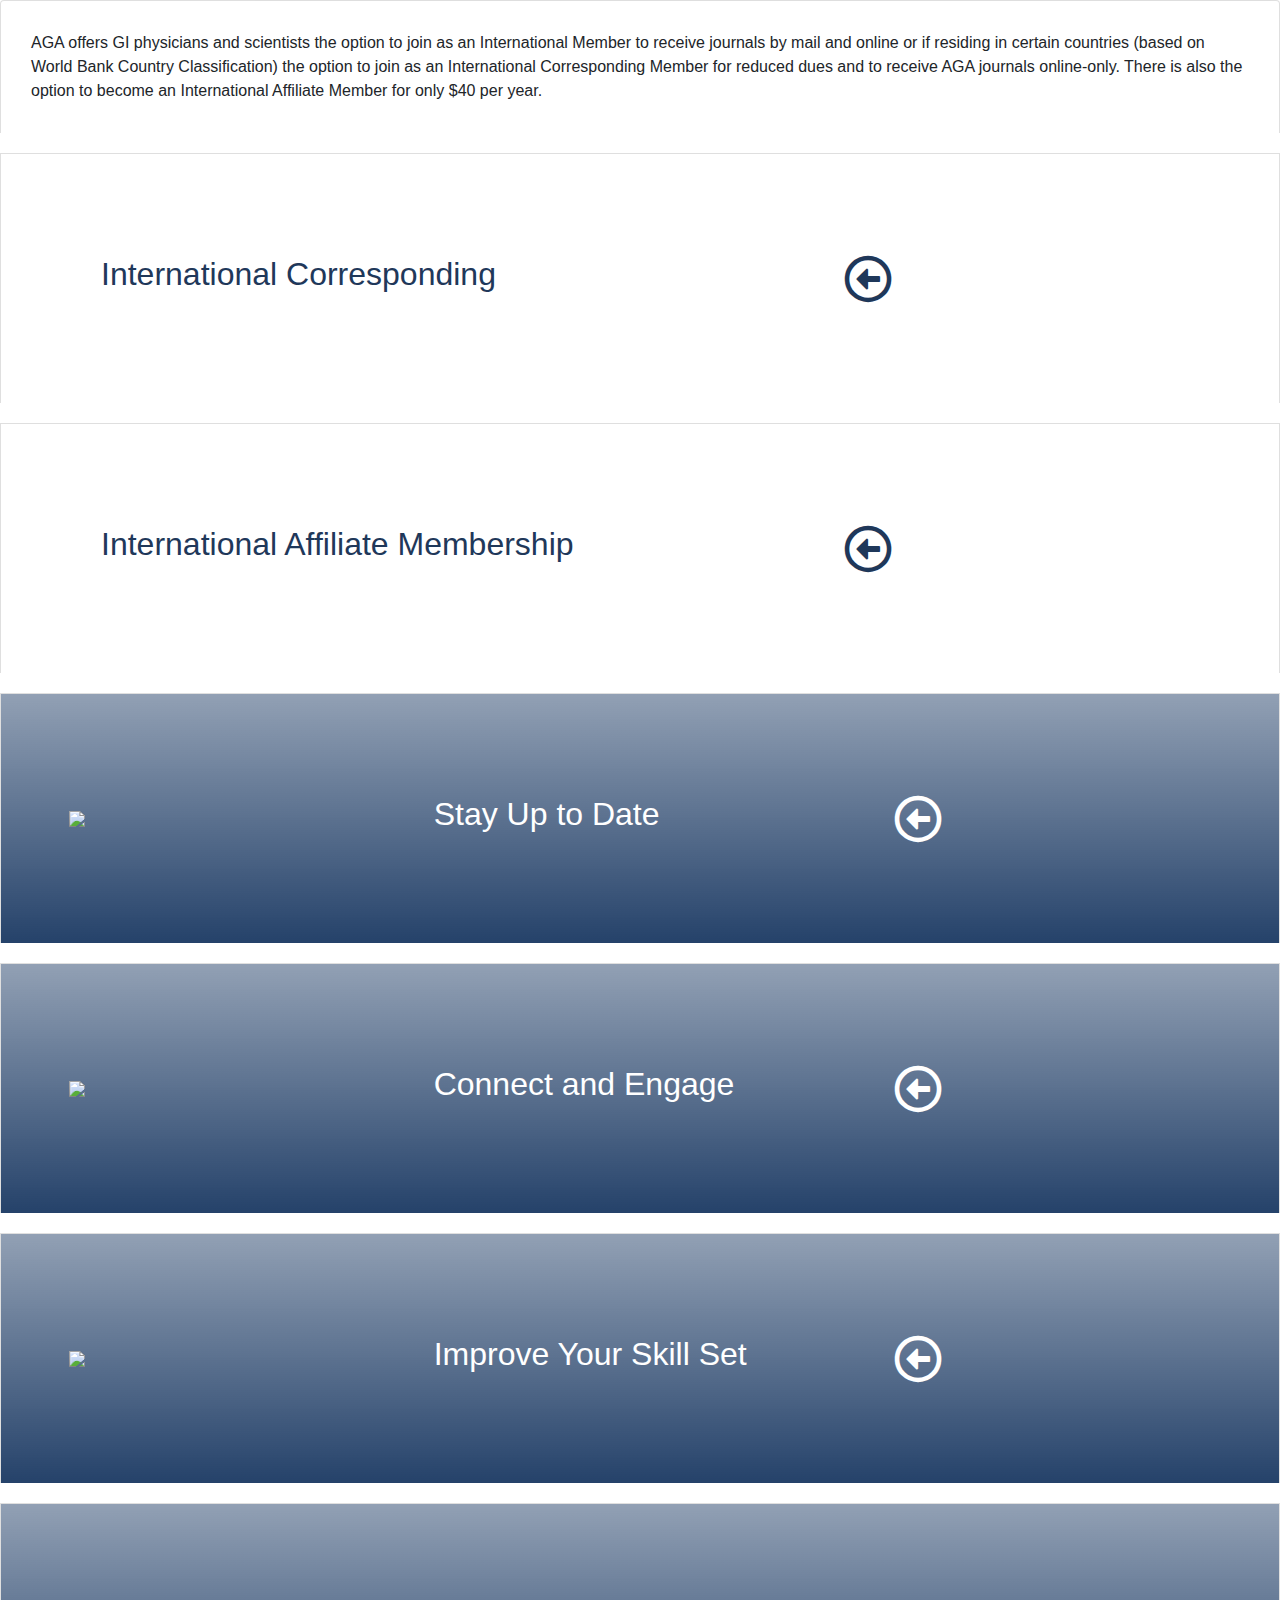
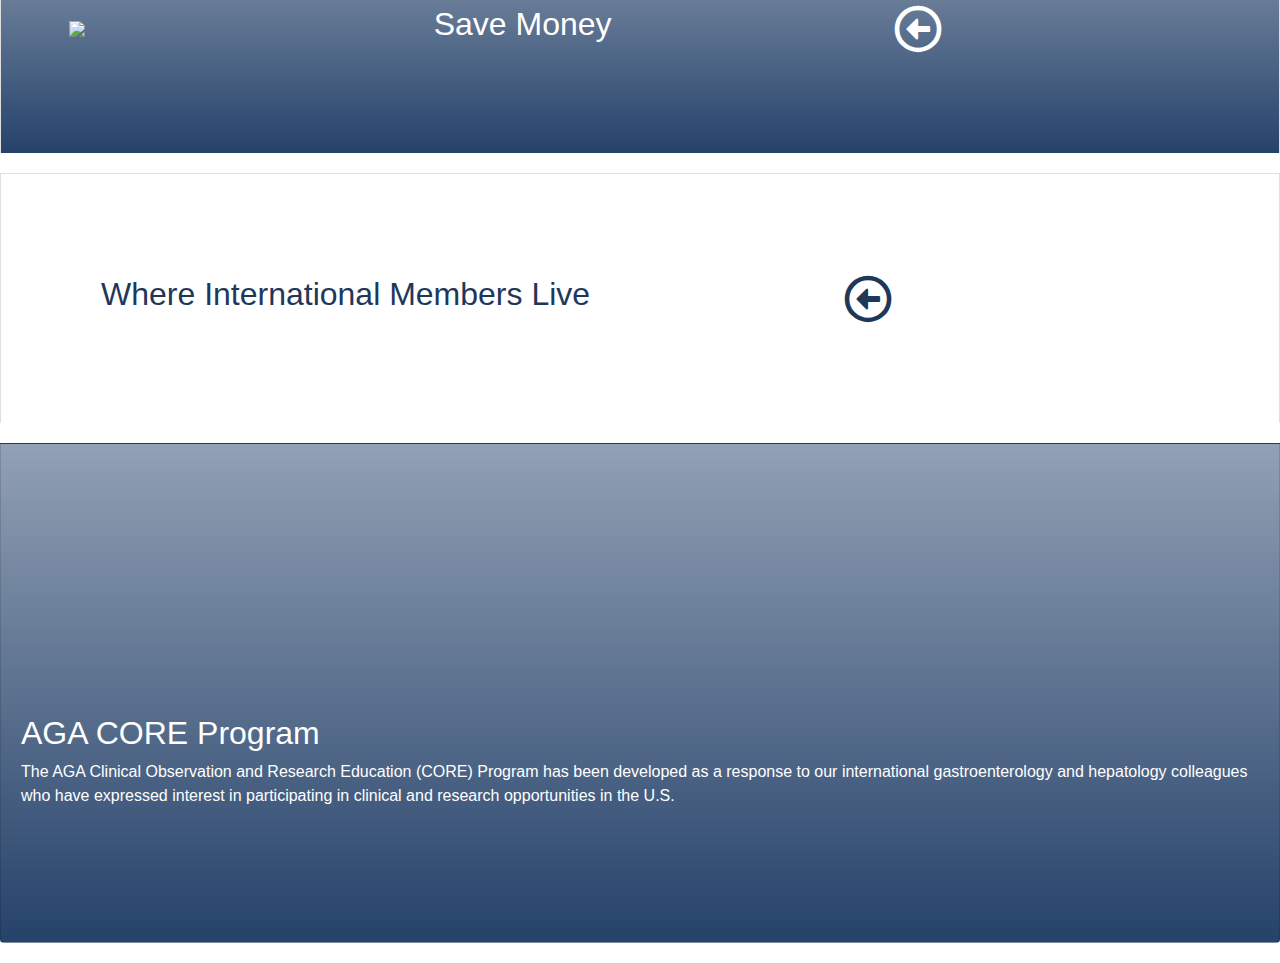
==== commit 8737ccba: "8th Tab update" ====
--- a/custom/Gastro Accordion - Physician & Scientist Outside NA/index.html
+++ b/custom/Gastro Accordion - Physician & Scientist Outside NA/index.html
@@ -935,13 +935,14 @@
         <!-- SEVENTH CARD END -->
       </div>
       <!-- EIGHT CARD -->
-      <div class="card bg-dark text-white mt-5">
-          <img class="image-8" height="400px">
-          <div class="card-img-overlay" style="margin: 250px 0px 0px 0px;">
-            <h5 class="card-title">AGA CORE Program</h5>
-            <p class="card-text">The AGA Clinical Observation and Research Education (CORE) Program has been developed as a response to our international gastroenterology and hepatology colleagues who have expressed interest in participating in clinical and research opportunities in the U.S.</p>
-          </div>
-        </div>
+    
+     <div class="card image-8 text-white">
+          <div class="card-body" style="margin-top: 250px;">
+           <h2> AGA CORE Program</h2>
+           <p>The AGA Clinical Observation and Research Education (CORE) Program has been developed as a response to our international gastroenterology and hepatology colleagues who have expressed interest in participating in clinical and research opportunities in the U.S.</p>
+          </div>
+     
+      </div>
 
       <!-- EIGHT CARD END -->
     </div>
--- a/custom/Gastro Accordion - Physician & Scientist Outside NA/style.css
+++ b/custom/Gastro Accordion - Physician & Scientist Outside NA/style.css
@@ -126,4 +126,6 @@
     url("https://aga-cms-assets.s3.amazonaws.com/201822619413---whiteglobehands_800px.jpg")
       no-repeat center;
   background-size: cover;
+  background-position: top;
+  height: 500px;
 }
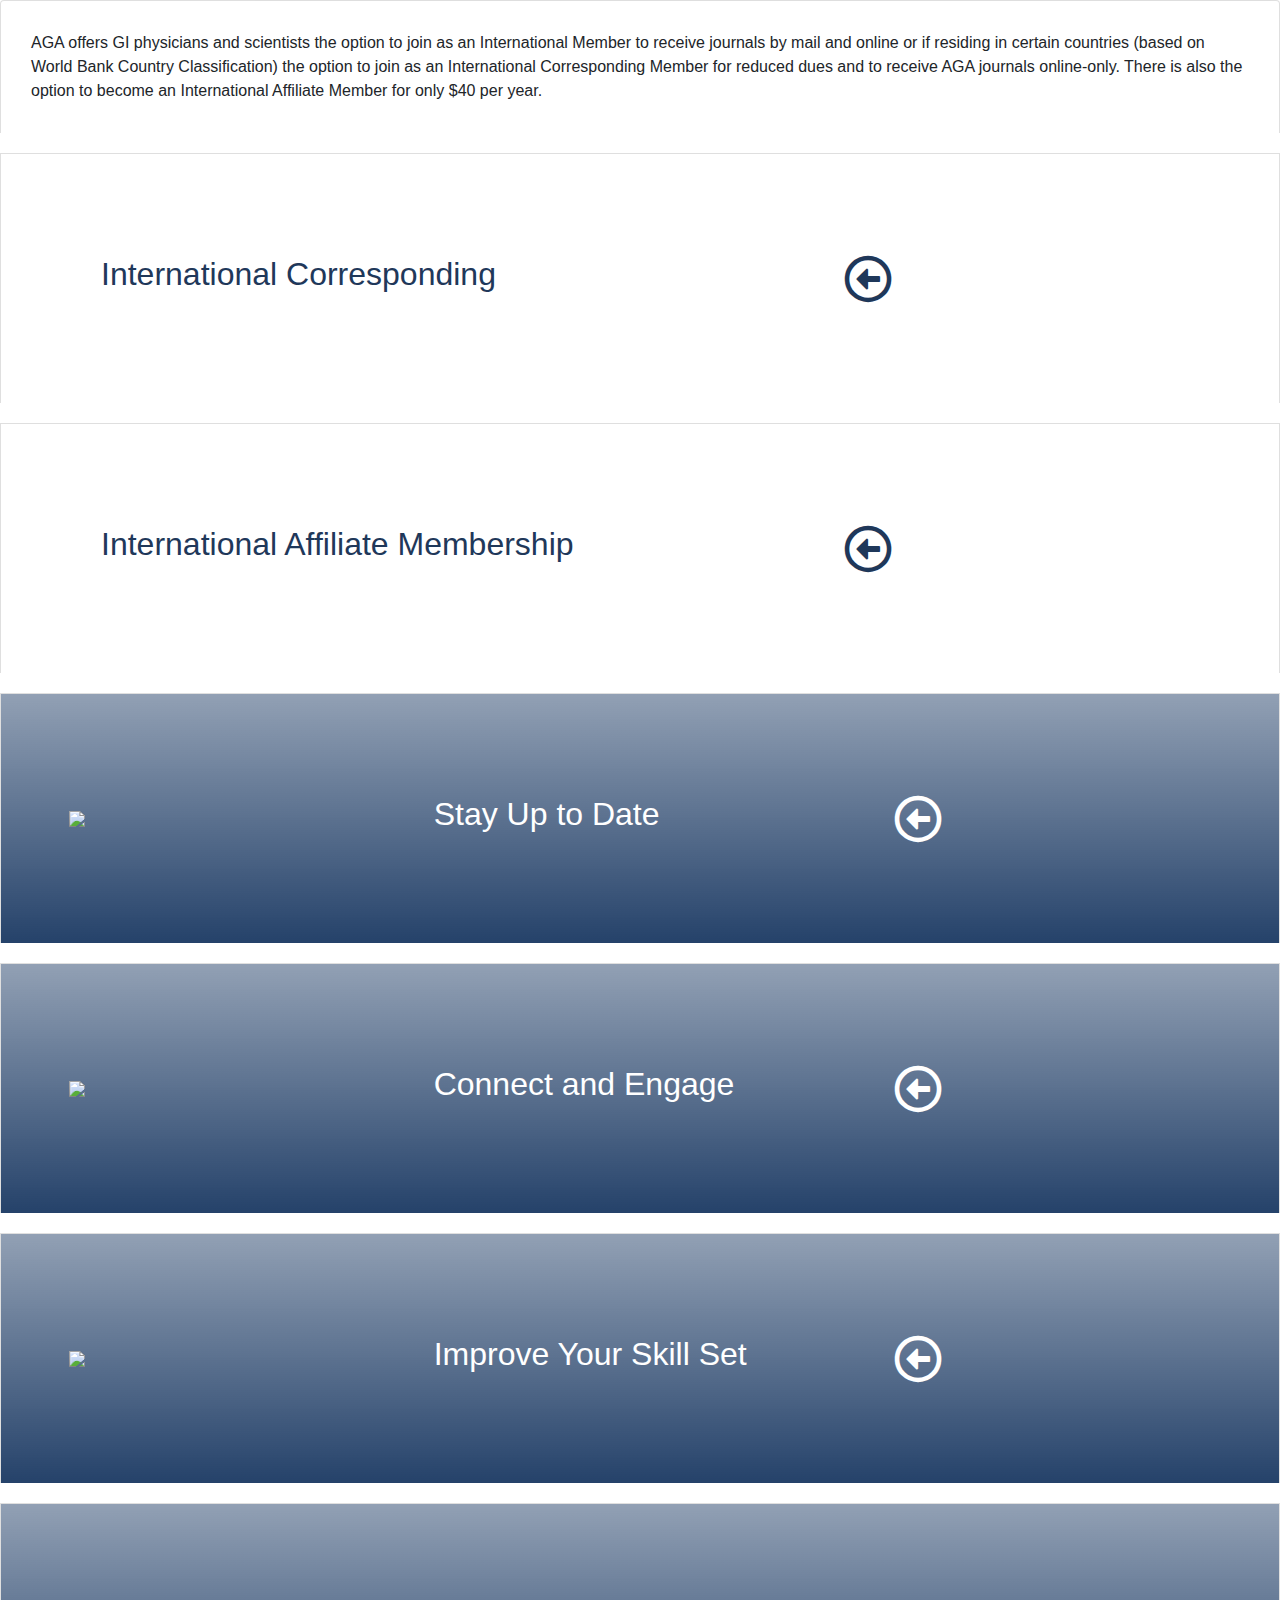
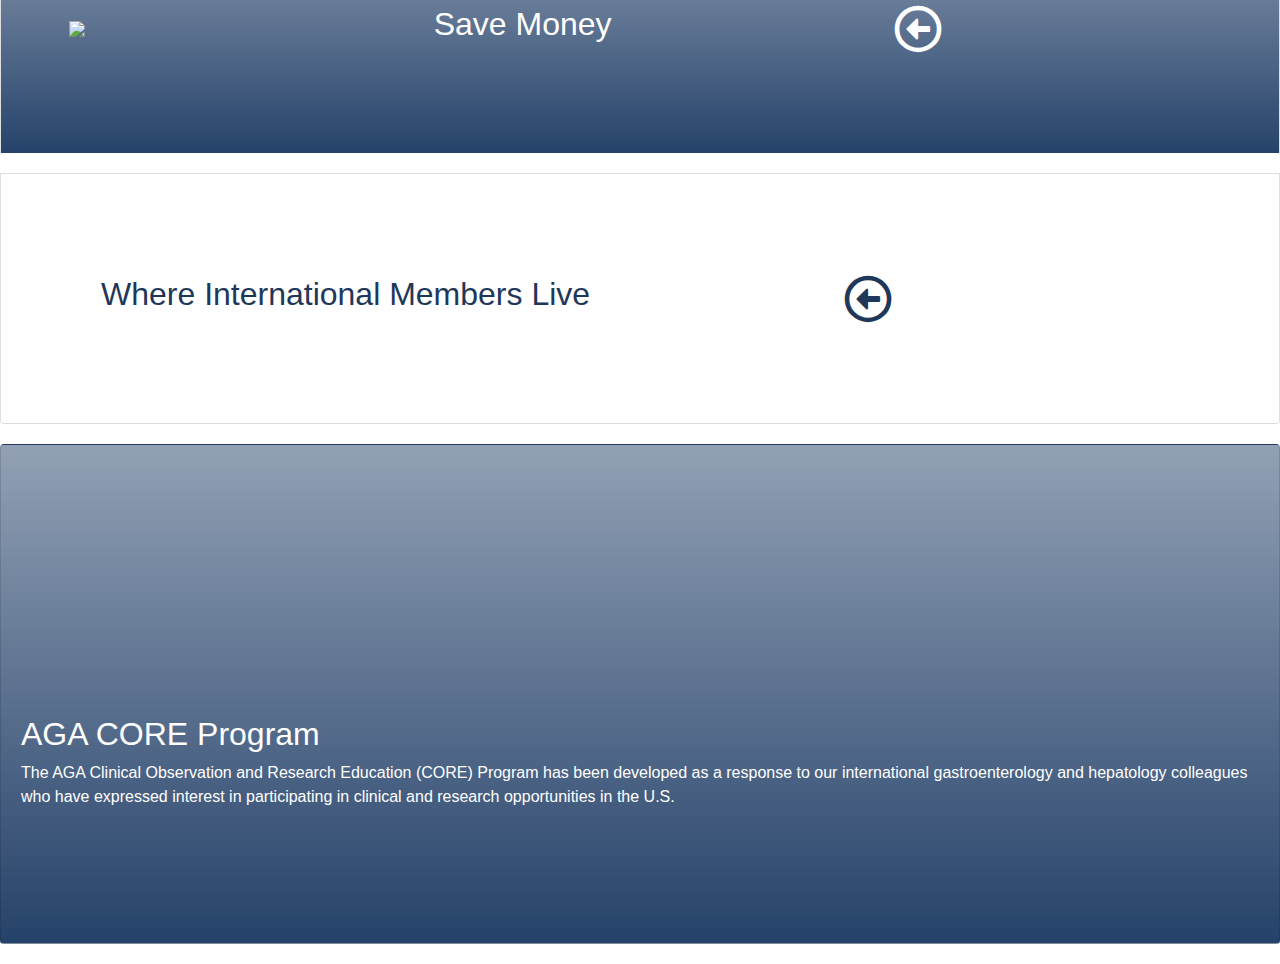
==== commit f0e0e60b: "new Tab fix" ====
--- a/custom/Gastro Accordion - Physician & Scientist Outside NA/index.html
+++ b/custom/Gastro Accordion - Physician & Scientist Outside NA/index.html
@@ -909,7 +909,7 @@
                   <td>Croatia<span class="float-right">1</span></td>
                 </tr>
                 <tr>
-                  <td>Cuba</td><span class="float-right">1</span></td>
+                  <td>Cuba<span class="float-right">1</span></td>
                   <td>Ghana<span class="float-right">1</span></td>
                   <td>Haiti<span class="float-right">1</span></td>
                 </tr>
@@ -935,15 +935,16 @@
         <!-- SEVENTH CARD END -->
       </div>
       <!-- EIGHT CARD -->
+    <a href="www.google.com" target="_blank"> 
+      <div class="card image-8 text-white">
+        <div class="card-body" style="margin-top: 250px;">
+         <h2> AGA CORE Program</h2>
+         <p>The AGA Clinical Observation and Research Education (CORE) Program has been developed as a response to our international gastroenterology and hepatology colleagues who have expressed interest in participating in clinical and research opportunities in the U.S.</p>
+        </div>
+   
+    </div>
+</a>
     
-     <div class="card image-8 text-white">
-          <div class="card-body" style="margin-top: 250px;">
-           <h2> AGA CORE Program</h2>
-           <p>The AGA Clinical Observation and Research Education (CORE) Program has been developed as a response to our international gastroenterology and hepatology colleagues who have expressed interest in participating in clinical and research opportunities in the U.S.</p>
-          </div>
-     
-      </div>
-
       <!-- EIGHT CARD END -->
     </div>
     <!-- Bootstrap JS -->
